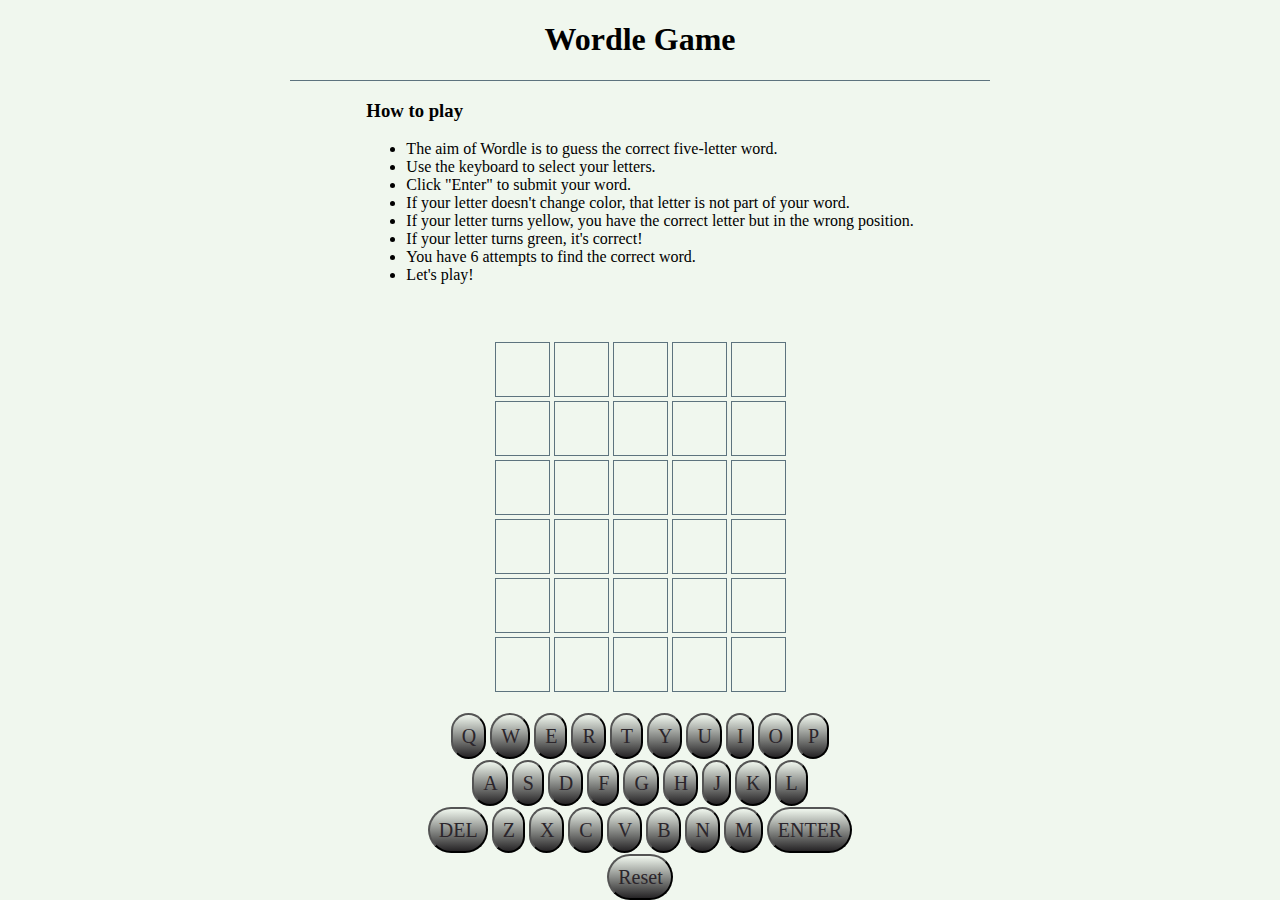
==== index.html @ 8b58a97f "adding reset button" ====
<!DOCTYPE html>
<html>
    <head>
        <meta charset="utf-8">
        <meta http-equiv="X-UA-Compatible" content="IE=edge">
        <title>Project 1 Wordle Game</title>
        <meta name="description" content="">
        <meta name="viewport" content="width=device-width, initial-scale=1">
        <link rel="stylesheet" href="./styles.css">
    </head>
    <body>
        
      
            <!-- <div id="popup" onclick="hideMessage()">
                <div id="message-courtain"></div>
                <div id="message">xfdsaoifsaoifudsoifsauoidsuoifadusxx</div>
            </div> -->

        <div class="full-page">
            <div class="title">
                <h1 >Wordle Game</h1>
            </div>
            <div id="how-to-play">
                <h3>How to play</h3>
                <ul>
                <li>The aim of Wordle is to guess the correct five-letter word.</li>
                <li>Use the keyboard to select your letters.</li>
                <li>Click "Enter" to submit your word.</li>
                <li>If your letter doesn't change color, that letter is not part of your word.</li>
                <li>If your letter turns yellow, you have the correct letter but in the wrong position.</li>
                <li>If your letter turns green, it's correct!</li>
                <li>You have 6 attempts to find the correct word.</li>
                <li>Let's play!</li>
                </ul>
            </div>
            <br>
            
            <!-- <div id="alert-container"></div>
            <div id="invalid-word-alert">
                <h2 id="alert-title"></h2>
                <p id="alert-message"></p>
                <button id="alert-ok-button">OK</button>
            </div> -->

            <div id="window-message">
                <div id="win-message">Congratulations!</div>
                <div id="gameover-message">Game Over!</div>
            </div>    
            <br>
            <div class="input-container">
                <div class="inputRow" id="inputRow-0">
                    <div class="square" id="inputRow-0-square-0"></div>
                    <div class="square" id="inputRow-0-square-1"></div>
                    <div class="square" id="inputRow-0-square-2"></div>
                    <div class="square" id="inputRow-0-square-3"></div>
                    <div class="square" id="inputRow-0-square-4"></div>
                </div>
                <div class="inputRow" id="inputRow-1">
                    <div class="square" id="inputRow-1-square-0"></div>
                    <div class="square" id="inputRow-1-square-1"></div>
                    <div class="square" id="inputRow-1-square-2"></div>
                    <div class="square" id="inputRow-1-square-3"></div>
                    <div class="square" id="inputRow-1-square-4"></div>
                </div>
                <div class="inputRow" id="inputRow-2">
                    <div class="square" id="inputRow-2-square-0"></div>
                    <div class="square" id="inputRow-2-square-1"></div>
                    <div class="square" id="inputRow-2-square-2"></div>
                    <div class="square" id="inputRow-2-square-3"></div>
                    <div class="square" id="inputRow-2-square-4"></div>
                </div>
                <div class="inputRow" id="inputRow-3">
                    <div class="square" id="inputRow-3-square-0"></div>
                    <div class="square" id="inputRow-3-square-1"></div>
                    <div class="square" id="inputRow-3-square-2"></div>
                    <div class="square" id="inputRow-3-square-3"></div>
                    <div class="square" id="inputRow-3-square-4"></div>
                </div>
                <div class="inputRow" id="inputRow-4">
                    <div class="square" id="inputRow-4-square-0"></div>
                    <div class="square" id="inputRow-4-square-1"></div>
                    <div class="square" id="inputRow-4-square-2"></div>
                    <div class="square" id="inputRow-4-square-3"></div>
                    <div class="square" id="inputRow-4-square-4"></div>
                </div>
                <div class="inputRow" id="inputRow-5">
                    <div class="square" id="inputRow-5-square-0"></div>
                    <div class="square" id="inputRow-5-square-1"></div>
                    <div class="square" id="inputRow-5-square-2"></div>
                    <div class="square" id="inputRow-5-square-3"></div>
                    <div class="square" id="inputRow-5-square-4"></div>
                </div>
            </div>
<br>


            <div class="keyboard-container">
                <div class="keyboardRow" id="keyboardRow-0">
                     <button class="key" id="Q">Q</button>
                     <button class="key" id="W">W</button>
                     <button class="key" id="E">E</button>
                     <button class="key" id="R">R</button>
                     <button class="key" id="T">T</button>
                     <button class="key" id="Y">Y</button>
                     <button class="key" id="U">U</button>
                     <button class="key" id="I">I</button>
                     <button class="key" id="O">O</button>
                     <button class="key" id="P">P</button>
                 </div>
                 <div class="keyboardRow" id="keyboardRow-1">
                     <button class="key" id="A">A</button>
                     <button class="key" id="S">S</button>
                     <button class="key" id="D">D</button>
                     <button class="key" id="F">F</button>
                     <button class="key" id="G">G</button>
                     <button class="key" id="H">H</button>
                     <button class="key" id="J">J</button>
                     <button class="key" id="K">K</button>
                     <button class="key" id="L">L</button>
                 </div>
                 <div class="keyboardRow" id="keyboardRow-2">
                     <button class="key" id="key-delete">DEL</button>
                     <button class="key" id="Z">Z</button>
                     <button class="key" id="X">X</button>
                     <button class="key" id="C">C</button>
                     <button class="key" id="V">V</button>
                     <button class="key" id="B">B</button>
                     <button class="key" id="N">N</button>
                     <button class="key" id="M">M</button>
                     <button class="key" id="key-enter">ENTER</button>
                 </div>
                 <div>
                    <button class="reset-button">Reset</button>
                 </div>
            </div>
            
            <audio id="sound-effect" class="winning" src="crowd-cheer-ii-6263.mp3"></audio>
            <audio id="sound-effect" class="gameover" src="wah-wah-sad-trombone-6347.mp3"></audio>
    </div>
        

       

        <script src="./script.js" async defer></script>
    </body>
</html>
---- styles.css ----
body{
    margin: 0 auto;
    text-align: center; 
    background-color:#F0F7EE;
}

.full-page{
    height: 900px;
    display: flex;
    flex-direction: column;
    justify-content: space-between;
    align-items: center;
}

.title{
    font-family: 'Solitreo', cursive;
    width: 700px;
    border-bottom: solid 1px #5D737E;
}

#how-to-play{
    text-align: left;
    font-family: 'Pacifico', cursive;
}

.input-container div{
    display: flex;
}
.input-container .square{
    width: 55px;
    height: 55px;
    border: 1px solid #5D737E;
    box-sizing: border-box;
    margin: 2px;
    display: flex;
    justify-content: center;
    align-items: center;
    font-size: 50px;
    font-family: Georgia;
}

.keyboardRow{
   margin: 1px;
   
}

.keyboardRow button{
    background: #F0F7EE;
    background-image: -webkit-linear-gradient(top, #F0F7EE, #262426);
    background-image: -moz-linear-gradient(top, #F0F7EE, #262426);
    background-image: -ms-linear-gradient(top, #F0F7EE, #262426);
    background-image: -o-linear-gradient(top, #F0F7EE, #262426);
    background-image: linear-gradient(to bottom, #F0F7EE, #262426);
    -webkit-border-radius: 28;
    -moz-border-radius: 28;
    border-radius: 28px;
    font-family: Georgia;
    color: #2b252b;
    font-size: 20px;
    padding: 10px 8px 9px 9px;
    text-decoration: none;
}

.keyboardRow button{
    background: #F0F7EE;
    background-image: -webkit-linear-gradient(top, #F0F7EE, #262426);
    background-image: -moz-linear-gradient(top, #F0F7EE, #262426);
    background-image: -ms-linear-gradient(top, #F0F7EE, #262426);
    background-image: -o-linear-gradient(top, #F0F7EE, #262426);
    background-image: linear-gradient(to bottom, #F0F7EE, #262426);
    -webkit-border-radius: 28;
    -moz-border-radius: 28;
    border-radius: 28px;
    font-family: Georgia;
    color: #2b252b;
    font-size: 20px;
    padding: 10px 8px 9px 9px;
    text-decoration: none;
}

.reset-button{
    background: #F0F7EE;
    background-image: -webkit-linear-gradient(top, #F0F7EE, #262426);
    background-image: -moz-linear-gradient(top, #F0F7EE, #262426);
    background-image: -ms-linear-gradient(top, #F0F7EE, #262426);
    background-image: -o-linear-gradient(top, #F0F7EE, #262426);
    background-image: linear-gradient(to bottom, #F0F7EE, #262426);
    -webkit-border-radius: 28;
    -moz-border-radius: 28;
    border-radius: 28px;
    font-family: Georgia;
    color: #2b252b;
    font-size: 20px;
    padding: 10px 8px 9px 9px;
    text-decoration: none;
}
  


.square.flip{
    animation: 1s linear flipping;
}

@keyframes flipping{
    0%{
        transform: rotateX(0deg);
    }
    50%{
        transform: rotateX(90deg);
    }
    100%{
        transform: rotateX(0deg);
    }
}

.grey-overlay{
    background: #5D737E !important;
    /* background-image: -webkit-linear-gradient(top, #5D737E, #262426) !important;
    background-image: -moz-linear-gradient(top, #5D737E, #262426) !important;
    background-image: -ms-linear-gradient(top, #5D737E, #262426) !important;
    background-image: -o-linear-gradient(top, #5D737E, #262426) !important;
    background-image: linear-gradient(to bottom, #5D737E, #262426) !important; */
}
.yellow-overlay{
    background: #FFF07C !important;
    /* background-image: -webkit-linear-gradient(top, #FFF07C, #262426) !important;
    background-image: -moz-linear-gradient(top, #FFF07C, #262426) !important;
    background-image: -ms-linear-gradient(top, #FFF07C, #262426) !important;
    background-image: -o-linear-gradient(top, #FFF07C, #262426) !important;
    background-image: linear-gradient(to bottom, #FFF07C, #262426) !important; */
}
.green-overlay{
    background: #87BBA2 !important;
    /* background-image: -webkit-linear-gradient(top, #87BBA2, #262426) !important;
    background-image: -moz-linear-gradient(top, #87BBA2, #262426) !important;
    background-image: -ms-linear-gradient(top, #87BBA2, #262426) !important;
    background-image: -o-linear-gradient(top, #87BBA2, #262426) !important;
    background-image: linear-gradient(to bottom, #87BBA2, #262426) !important; */
}

#window-message {
   
    width: 300px;
    height: 50px; 
    text-align: center;
    color: rgb(18, 17, 18);
  }
  
#win-message {
   
    font-size: 24px;
    font-weight: bold;
    background: #87BBA2;
    background-image: -webkit-linear-gradient(top, #87BBA2, #262426);
    background-image: -moz-linear-gradient(top, #87BBA2, #262426);
    background-image: -ms-linear-gradient(top, #87BBA2, #262426);
    background-image: -o-linear-gradient(top, #87BBA2, #262426);
    background-image: linear-gradient(to bottom, #87BBA2, #262426);
    border: 2px solid rgb(6, 68, 26);
    display: none;
}
  
#gameover-message {
    position: relative;
    top: 50%;
    transform: translateY(-50%);
    font-size: 24px;
    font-weight: bold;
    background: #F0F7EE;
    background-image: -webkit-linear-gradient(top, #F0F7EE, #262426);
    background-image: -moz-linear-gradient(top, #F0F7EE, #262426);
    background-image: -ms-linear-gradient(top, #F0F7EE, #262426);
    background-image: -o-linear-gradient(top, #F0F7EE, #262426);
    background-image: linear-gradient(to bottom, #F0F7EE, #262426);
    border: 2px solid rgb(59, 74, 65);
    display: none;
}

/* #invalid-word-message {
    position: relative;
    top: 50%;
    transform: translateY(-50%);
    font-size: 24px;
    font-weight: bold;
    background: #c680d6;
    background-image: -webkit-linear-gradient(top, #c680d6, #2980b9);
    background-image: -moz-linear-gradient(top, #c680d6, #2980b9);
    background-image: -ms-linear-gradient(top, #c680d6, #2980b9);
    background-image: -o-linear-gradient(top, #c680d6, #2980b9);
    background-image: linear-gradient(to bottom, #c680d6, #2980b9);
    border: 2px solid rgb(59, 74, 65);
    display: none;
} */
  
/* #alert {
    position: absolute;
    top: 50%;
    left: 50%;
    transform: translate(-50%, -50%);
    background-color: white;
    padding: 20px;
    border: 1px solid black;
} */
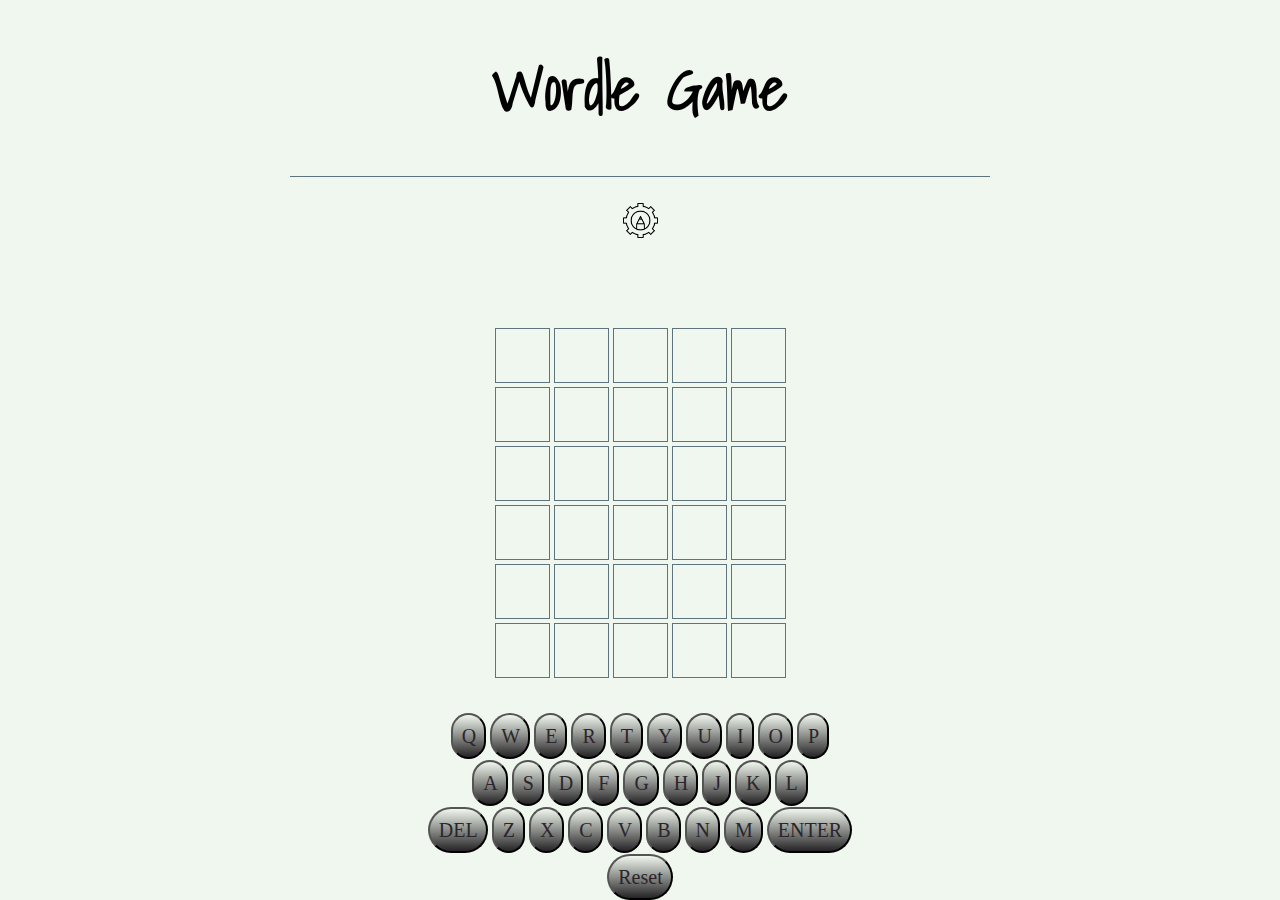
==== commit 855c55ce: "adding instructions change and new html" ====
--- a/index.html
+++ b/index.html
@@ -7,6 +7,9 @@
         <meta name="description" content="">
         <meta name="viewport" content="width=device-width, initial-scale=1">
         <link rel="stylesheet" href="./styles.css">
+        <link rel="preconnect" href="https://fonts.googleapis.com">
+<link rel="preconnect" href="https://fonts.gstatic.com" crossorigin>
+<link href="https://fonts.googleapis.com/css2?family=Shadows+Into+Light&display=swap" rel="stylesheet">
     </head>
     <body>
         
@@ -21,32 +24,18 @@
                 <h1 >Wordle Game</h1>
             </div>
             <div id="how-to-play">
-                <h3>How to play</h3>
-                <ul>
-                <li>The aim of Wordle is to guess the correct five-letter word.</li>
-                <li>Use the keyboard to select your letters.</li>
-                <li>Click "Enter" to submit your word.</li>
-                <li>If your letter doesn't change color, that letter is not part of your word.</li>
-                <li>If your letter turns yellow, you have the correct letter but in the wrong position.</li>
-                <li>If your letter turns green, it's correct!</li>
-                <li>You have 6 attempts to find the correct word.</li>
-                <li>Let's play!</li>
-                </ul>
+                <h3>
+                    <a href="./intructions.html" target="_blank"><img src="./images/artistic.png" alt="how to play"></a>
+                </h3>
+                
             </div>
-            <br>
             
-            <!-- <div id="alert-container"></div>
-            <div id="invalid-word-alert">
-                <h2 id="alert-title"></h2>
-                <p id="alert-message"></p>
-                <button id="alert-ok-button">OK</button>
-            </div> -->
-
+          
             <div id="window-message">
                 <div id="win-message">Congratulations!</div>
                 <div id="gameover-message">Game Over!</div>
             </div>    
-            <br>
+        
             <div class="input-container">
                 <div class="inputRow" id="inputRow-0">
                     <div class="square" id="inputRow-0-square-0"></div>
@@ -134,14 +123,14 @@
                  </div>
             </div>
             
-            <audio id="sound-effect" class="winning" src="crowd-cheer-ii-6263.mp3"></audio>
-            <audio id="sound-effect" class="gameover" src="wah-wah-sad-trombone-6347.mp3"></audio>
+            <audio id="sound-effect" class="winning" src="./sounds/crowd-cheer-ii-6263.mp3"></audio>
+            <audio id="sound-effect" class="gameover" src="./sounds/wah-wah-sad-trombone-6347.mp3"></audio>
     </div>
         
 
        
 
-        <script src="./script.js" async defer></script>
+        <script src="./script copy.js" async defer></script>
     </body>
 </html>
 
--- a/styles.css
+++ b/styles.css
@@ -13,7 +13,8 @@
 }
 
 .title{
-    font-family: 'Solitreo', cursive;
+    font-family: 'Shadows Into Light', cursive;
+    font-size: 30px;
     width: 700px;
     border-bottom: solid 1px #5D737E;
 }
@@ -44,21 +45,18 @@
    
 }
 
-.keyboardRow button{
-    background: #F0F7EE;
-    background-image: -webkit-linear-gradient(top, #F0F7EE, #262426);
-    background-image: -moz-linear-gradient(top, #F0F7EE, #262426);
-    background-image: -ms-linear-gradient(top, #F0F7EE, #262426);
-    background-image: -o-linear-gradient(top, #F0F7EE, #262426);
-    background-image: linear-gradient(to bottom, #F0F7EE, #262426);
-    -webkit-border-radius: 28;
-    -moz-border-radius: 28;
+#instructions-button{
+    background: #929691;
     border-radius: 28px;
     font-family: Georgia;
     color: #2b252b;
     font-size: 20px;
     padding: 10px 8px 9px 9px;
     text-decoration: none;
+}
+img{
+    width: 35px;
+    height: 35px;
 }
 
 .keyboardRow button{
@@ -68,8 +66,6 @@
     background-image: -ms-linear-gradient(top, #F0F7EE, #262426);
     background-image: -o-linear-gradient(top, #F0F7EE, #262426);
     background-image: linear-gradient(to bottom, #F0F7EE, #262426);
-    -webkit-border-radius: 28;
-    -moz-border-radius: 28;
     border-radius: 28px;
     font-family: Georgia;
     color: #2b252b;
@@ -85,8 +81,6 @@
     background-image: -ms-linear-gradient(top, #F0F7EE, #262426);
     background-image: -o-linear-gradient(top, #F0F7EE, #262426);
     background-image: linear-gradient(to bottom, #F0F7EE, #262426);
-    -webkit-border-radius: 28;
-    -moz-border-radius: 28;
     border-radius: 28px;
     font-family: Georgia;
     color: #2b252b;
@@ -114,28 +108,13 @@
 }
 
 .grey-overlay{
-    background: #5D737E !important;
-    /* background-image: -webkit-linear-gradient(top, #5D737E, #262426) !important;
-    background-image: -moz-linear-gradient(top, #5D737E, #262426) !important;
-    background-image: -ms-linear-gradient(top, #5D737E, #262426) !important;
-    background-image: -o-linear-gradient(top, #5D737E, #262426) !important;
-    background-image: linear-gradient(to bottom, #5D737E, #262426) !important; */
+    background: #929691 !important;
 }
 .yellow-overlay{
     background: #FFF07C !important;
-    /* background-image: -webkit-linear-gradient(top, #FFF07C, #262426) !important;
-    background-image: -moz-linear-gradient(top, #FFF07C, #262426) !important;
-    background-image: -ms-linear-gradient(top, #FFF07C, #262426) !important;
-    background-image: -o-linear-gradient(top, #FFF07C, #262426) !important;
-    background-image: linear-gradient(to bottom, #FFF07C, #262426) !important; */
 }
 .green-overlay{
     background: #87BBA2 !important;
-    /* background-image: -webkit-linear-gradient(top, #87BBA2, #262426) !important;
-    background-image: -moz-linear-gradient(top, #87BBA2, #262426) !important;
-    background-image: -ms-linear-gradient(top, #87BBA2, #262426) !important;
-    background-image: -o-linear-gradient(top, #87BBA2, #262426) !important;
-    background-image: linear-gradient(to bottom, #87BBA2, #262426) !important; */
 }
 
 #window-message {
@@ -151,11 +130,7 @@
     font-size: 24px;
     font-weight: bold;
     background: #87BBA2;
-    background-image: -webkit-linear-gradient(top, #87BBA2, #262426);
-    background-image: -moz-linear-gradient(top, #87BBA2, #262426);
-    background-image: -ms-linear-gradient(top, #87BBA2, #262426);
-    background-image: -o-linear-gradient(top, #87BBA2, #262426);
-    background-image: linear-gradient(to bottom, #87BBA2, #262426);
+
     border: 2px solid rgb(6, 68, 26);
     display: none;
 }
@@ -166,12 +141,8 @@
     transform: translateY(-50%);
     font-size: 24px;
     font-weight: bold;
-    background: #F0F7EE;
-    background-image: -webkit-linear-gradient(top, #F0F7EE, #262426);
-    background-image: -moz-linear-gradient(top, #F0F7EE, #262426);
-    background-image: -ms-linear-gradient(top, #F0F7EE, #262426);
-    background-image: -o-linear-gradient(top, #F0F7EE, #262426);
-    background-image: linear-gradient(to bottom, #F0F7EE, #262426);
+    background: #929691;
+   
     border: 2px solid rgb(59, 74, 65);
     display: none;
 }
@@ -202,4 +173,7 @@
     border: 1px solid black;
 } */
 
+.intructions{
+    text-align: left;
+}
 
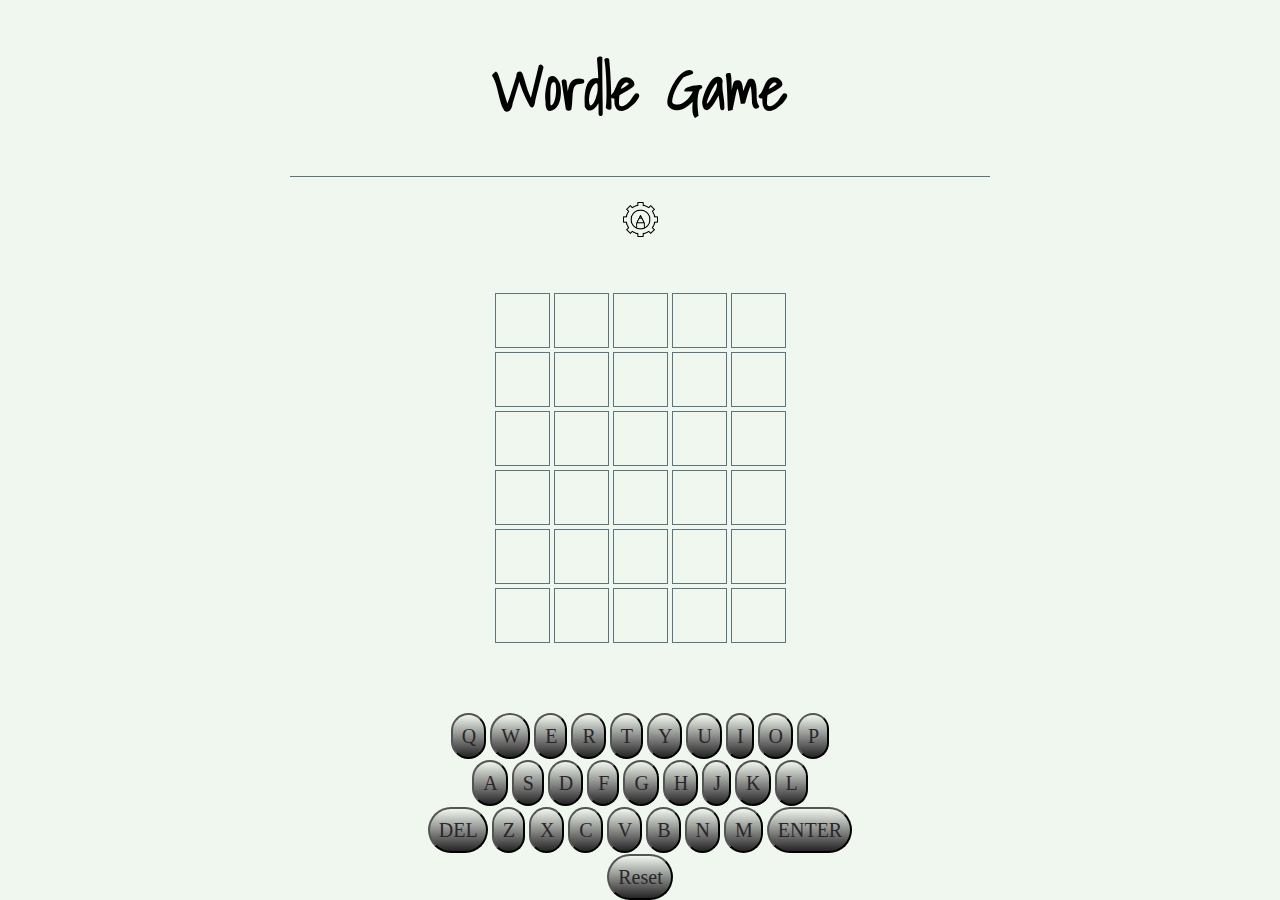
==== commit a417f059: "final changes and renames" ====
--- a/index.html
+++ b/index.html
@@ -12,25 +12,15 @@
 <link href="https://fonts.googleapis.com/css2?family=Shadows+Into+Light&display=swap" rel="stylesheet">
     </head>
     <body>
-        
-      
-            <!-- <div id="popup" onclick="hideMessage()">
-                <div id="message-courtain"></div>
-                <div id="message">xfdsaoifsaoifudsoifsauoidsuoifadusxx</div>
-            </div> -->
-
+    
         <div class="full-page">
             <div class="title">
                 <h1 >Wordle Game</h1>
             </div>
             <div id="how-to-play">
-                <h3>
                     <a href="./intructions.html" target="_blank"><img src="./images/artistic.png" alt="how to play"></a>
-                </h3>
-                
             </div>
             
-          
             <div id="window-message">
                 <div id="win-message">Congratulations!</div>
                 <div id="gameover-message">Game Over!</div>
@@ -82,7 +72,6 @@
             </div>
 <br>
 
-
             <div class="keyboard-container">
                 <div class="keyboardRow" id="keyboardRow-0">
                      <button class="key" id="Q">Q</button>
@@ -128,9 +117,7 @@
     </div>
         
 
-       
-
-        <script src="./script copy.js" async defer></script>
+        <script src="./script.js" async defer></script>
     </body>
 </html>
 
--- a/styles.css
+++ b/styles.css
@@ -118,12 +118,10 @@
 }
 
 #window-message {
-   
     width: 300px;
-    height: 50px; 
     text-align: center;
     color: rgb(18, 17, 18);
-  }
+}
   
 #win-message {
    
@@ -147,32 +145,6 @@
     display: none;
 }
 
-/* #invalid-word-message {
-    position: relative;
-    top: 50%;
-    transform: translateY(-50%);
-    font-size: 24px;
-    font-weight: bold;
-    background: #c680d6;
-    background-image: -webkit-linear-gradient(top, #c680d6, #2980b9);
-    background-image: -moz-linear-gradient(top, #c680d6, #2980b9);
-    background-image: -ms-linear-gradient(top, #c680d6, #2980b9);
-    background-image: -o-linear-gradient(top, #c680d6, #2980b9);
-    background-image: linear-gradient(to bottom, #c680d6, #2980b9);
-    border: 2px solid rgb(59, 74, 65);
-    display: none;
-} */
-  
-/* #alert {
-    position: absolute;
-    top: 50%;
-    left: 50%;
-    transform: translate(-50%, -50%);
-    background-color: white;
-    padding: 20px;
-    border: 1px solid black;
-} */
-
 .intructions{
     text-align: left;
 }
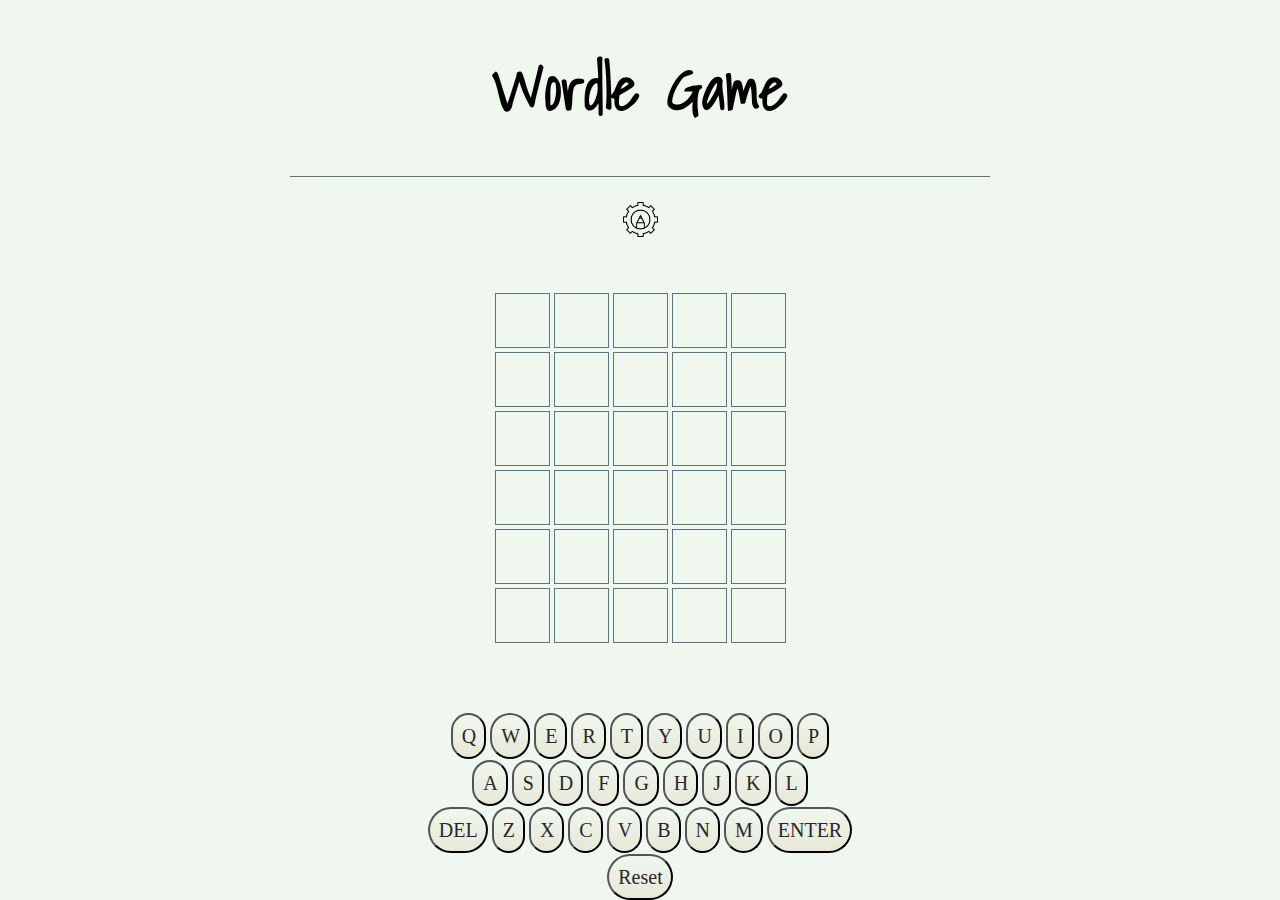
==== commit a5fec481: "change to media query" ====
--- a/index.html
+++ b/index.html
@@ -5,7 +5,7 @@
         <meta http-equiv="X-UA-Compatible" content="IE=edge">
         <title>Project 1 Wordle Game</title>
         <meta name="description" content="">
-        <meta name="viewport" content="width=device-width, initial-scale=1">
+        <meta name="viewport" content="width=device-width, initial-scale=1, maximum-scale=1, user-scalable=0">
         <link rel="stylesheet" href="./styles.css">
         <link rel="preconnect" href="https://fonts.googleapis.com">
 <link rel="preconnect" href="https://fonts.gstatic.com" crossorigin>
@@ -18,7 +18,7 @@
                 <h1 >Wordle Game</h1>
             </div>
             <div id="how-to-play">
-                    <a href="./intructions.html" target="_blank"><img src="./images/artistic.png" alt="how to play"></a>
+                    <a href="./intructions.html" target="_self"><img src="./images/artistic.png" alt="how to play"></a>
             </div>
             
             <div id="window-message">
--- a/styles.css
+++ b/styles.css
@@ -42,18 +42,8 @@
 
 .keyboardRow{
    margin: 1px;
-   
 }
 
-#instructions-button{
-    background: #929691;
-    border-radius: 28px;
-    font-family: Georgia;
-    color: #2b252b;
-    font-size: 20px;
-    padding: 10px 8px 9px 9px;
-    text-decoration: none;
-}
 img{
     width: 35px;
     height: 35px;
@@ -61,11 +51,11 @@
 
 .keyboardRow button{
     background: #F0F7EE;
-    background-image: -webkit-linear-gradient(top, #F0F7EE, #262426);
-    background-image: -moz-linear-gradient(top, #F0F7EE, #262426);
-    background-image: -ms-linear-gradient(top, #F0F7EE, #262426);
-    background-image: -o-linear-gradient(top, #F0F7EE, #262426);
-    background-image: linear-gradient(to bottom, #F0F7EE, #262426);
+    background-image: -webkit-linear-gradient(top, #F0F7EE, #e6e8d7);
+    background-image: -moz-linear-gradient(top, #F0F7EE, #e6e8d7);
+    background-image: -ms-linear-gradient(top, #F0F7EE, #e6e8d7);
+    background-image: -o-linear-gradient(top, #F0F7EE, #e6e8d7);
+    background-image: linear-gradient(to bottom, #F0F7EE, #e6e8d7);
     border-radius: 28px;
     font-family: Georgia;
     color: #2b252b;
@@ -76,11 +66,11 @@
 
 .reset-button{
     background: #F0F7EE;
-    background-image: -webkit-linear-gradient(top, #F0F7EE, #262426);
-    background-image: -moz-linear-gradient(top, #F0F7EE, #262426);
-    background-image: -ms-linear-gradient(top, #F0F7EE, #262426);
-    background-image: -o-linear-gradient(top, #F0F7EE, #262426);
-    background-image: linear-gradient(to bottom, #F0F7EE, #262426);
+    background-image: -webkit-linear-gradient(top, #F0F7EE, #e6e8d7);
+    background-image: -moz-linear-gradient(top, #F0F7EE, #e6e8d7);
+    background-image: -ms-linear-gradient(top, #F0F7EE, #e6e8d7);
+    background-image: -o-linear-gradient(top, #F0F7EE, #e6e8d7);
+    background-image: linear-gradient(to bottom, #F0F7EE, #e6e8d7);
     border-radius: 28px;
     font-family: Georgia;
     color: #2b252b;
@@ -116,6 +106,9 @@
 .green-overlay{
     background: #87BBA2 !important;
 }
+.black-overlay{
+    background: #262426 !important;
+}
 
 #window-message {
     width: 300px;
@@ -149,3 +142,30 @@
     text-align: left;
 }
 
+@media only screen and (max-width: 600px){
+    body
+    .full-page{
+        max-width: 100%;
+        overflow-x: hidden;
+        overflow-y: hidden;
+        height: 90vh;
+    }
+    
+    .title{
+        font-size: 15px;
+    }
+
+    .input-container .square{
+        width: 45px;
+        height: 45px;
+        font-size: 35px;
+    }
+
+    .keyboardRow button{
+        font-size: 15px;
+    }
+    
+    .reset-button{
+        font-size: 17px;
+    }    
+}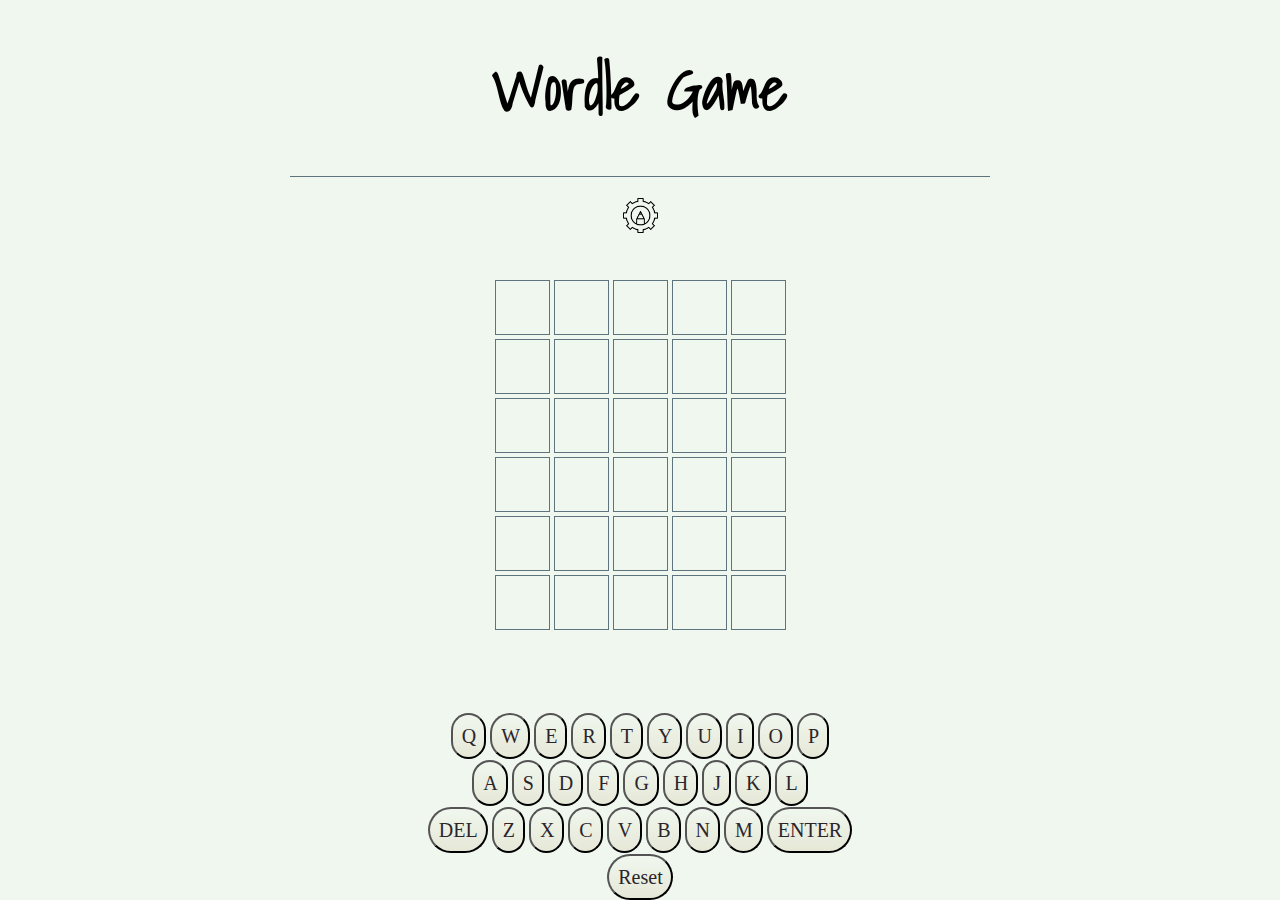
==== commit 780923a0: "add showWordle function" ====
--- a/index.html
+++ b/index.html
@@ -5,11 +5,11 @@
         <meta http-equiv="X-UA-Compatible" content="IE=edge">
         <title>Project 1 Wordle Game</title>
         <meta name="description" content="">
-        <meta name="viewport" content="width=device-width, initial-scale=1, maximum-scale=1, user-scalable=0">
+        <meta name="viewport" content="width=device-width, initial-scale=1, maximum-scale=1, user-scalable=no">
         <link rel="stylesheet" href="./styles.css">
         <link rel="preconnect" href="https://fonts.googleapis.com">
-<link rel="preconnect" href="https://fonts.gstatic.com" crossorigin>
-<link href="https://fonts.googleapis.com/css2?family=Shadows+Into+Light&display=swap" rel="stylesheet">
+        <link rel="preconnect" href="https://fonts.gstatic.com" crossorigin>
+        <link href="https://fonts.googleapis.com/css2?family=Shadows+Into+Light&display=swap" rel="stylesheet">
     </head>
     <body>
     
@@ -71,6 +71,10 @@
                 </div>
             </div>
 <br>
+            <div id="wordlewindow">
+                <div id="secret-wordle">Your wordle was: <span id="wordle-variable"></span></div>
+            </div>
+  
 
             <div class="keyboard-container">
                 <div class="keyboardRow" id="keyboardRow-0">
--- a/styles.css
+++ b/styles.css
@@ -138,6 +138,11 @@
     display: none;
 }
 
+#secret-wordle {
+    display: none;
+    font-size: 16px;
+}
+
 .intructions{
     text-align: left;
 }
